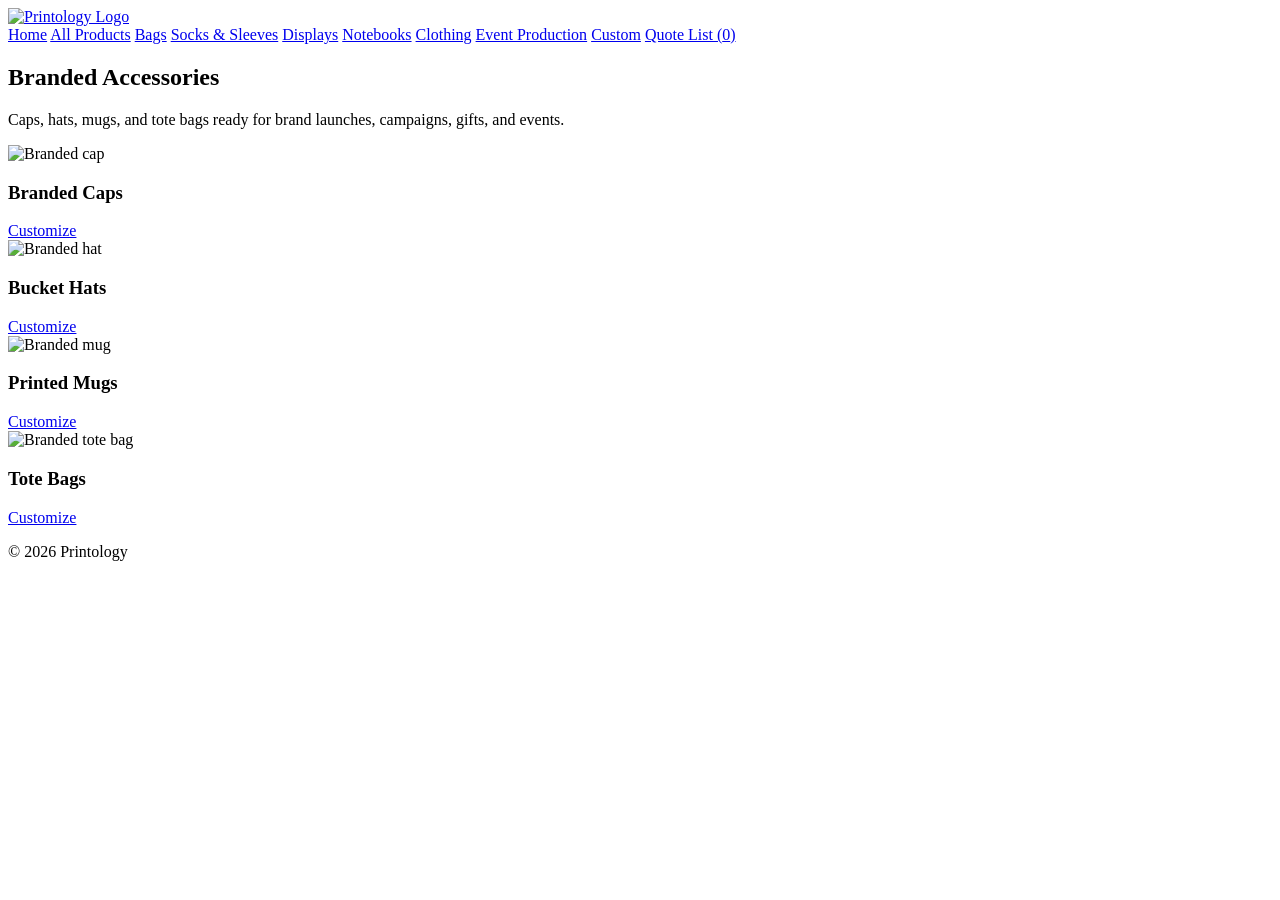
==== accessories.html @ 0ce9ba8e "Add files via upload" ====
﻿<!DOCTYPE html>
<html lang="en">
<head>
    <meta charset="UTF-8">
    <meta name="viewport" content="width=device-width, initial-scale=1.0">
    <title>Accessories | Printology</title>
    <link rel="stylesheet" href="css/styles.css">
</head>
<body>
<header>
    <div class="logo">
        <a href="index.html">
            <img src="images/branding/logo.png" alt="Printology Logo">
        </a>
    </div>
    <nav>
        <a href="index.html">Home</a>
        <a href="catalog.html">All Products</a>
        <a href="bags.html">Bags</a>
        <a href="socks.html">Socks & Sleeves</a>
        <a href="displays.html">Displays</a>
        <a href="notebooks.html">Notebooks</a>
        <a href="tshirts.html">Clothing</a>
        <a href="event-production.html">Event Production</a>
        <a href="custom.html">Custom</a>
        <a href="cart.html">Quote List (<span id="quote-count">0</span>)</a>
    </nav>
</header>

<section class="products">
    <h1>Branded Accessories</h1>
    <p>Caps, hats, mugs, and tote bags ready for brand launches, campaigns, gifts, and events.</p>

    <div class="product-grid">
        <div class="product">
            <img src="images/accessories/cap1.jpg" alt="Branded cap">
            <h3>Branded Caps</h3>
            <a href="custom.html" class="buy-btn">Customize</a>
        </div>
        <div class="product">
            <img src="images/accessories/hat1.jpg" alt="Branded hat">
            <h3>Bucket Hats</h3>
            <a href="custom.html" class="buy-btn">Customize</a>
        </div>
        <div class="product">
            <img src="images/accessories/mug1.jpg" alt="Branded mug">
            <h3>Printed Mugs</h3>
            <a href="custom.html" class="buy-btn">Customize</a>
        </div>
        <div class="product">
            <img src="images/accessories/tote1.jpg" alt="Branded tote bag">
            <h3>Tote Bags</h3>
            <a href="custom.html" class="buy-btn">Customize</a>
        </div>
    </div>
</section>

<footer id="contact">
    <p>&copy; 2026 Printology</p>
</footer>

<script src="js/script.js"></script>
</body>
</html>
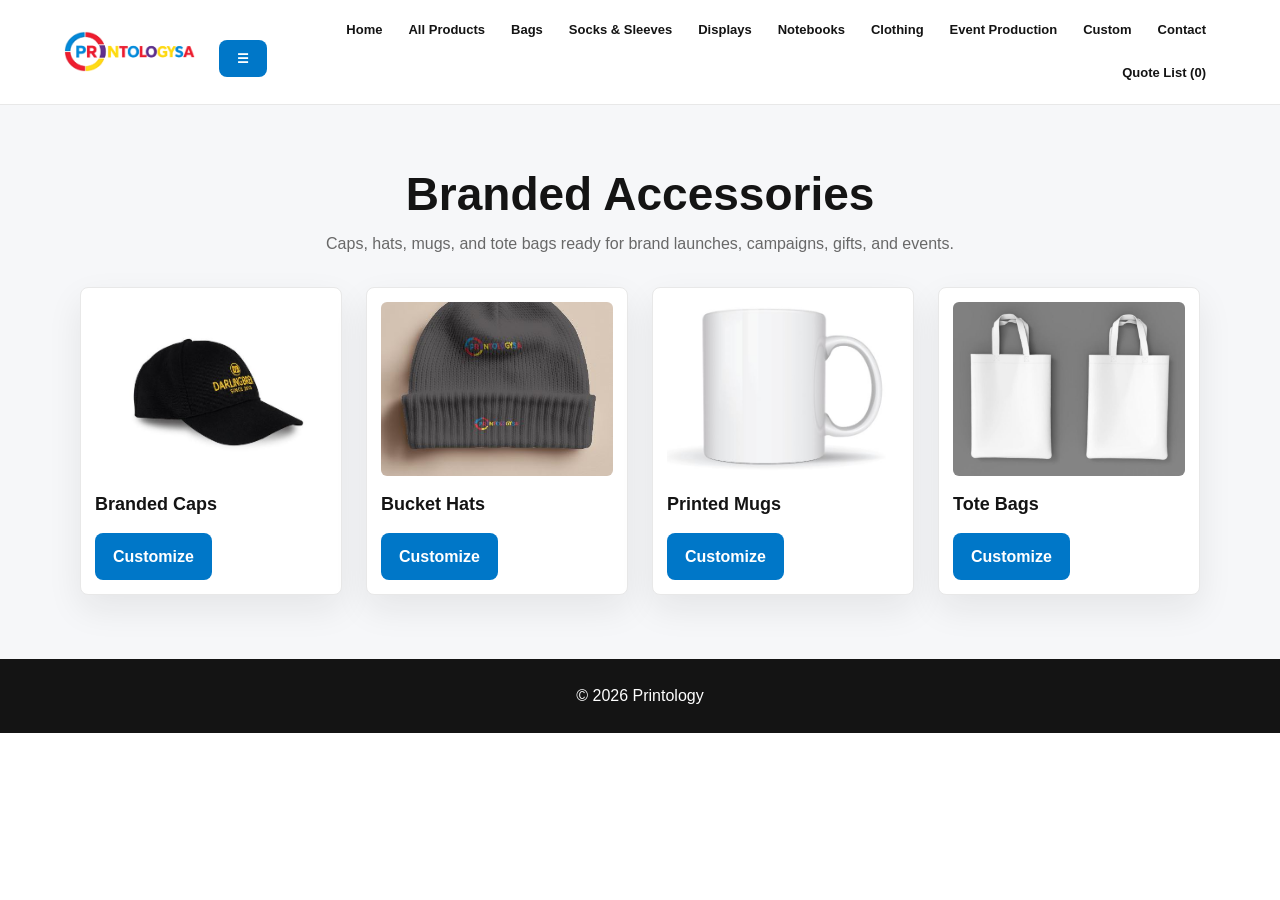
==== commit 633182ef: "Add files via upload" ====
--- a/accessories.html
+++ b/accessories.html
@@ -13,7 +13,12 @@
             <img src="images/branding/logo.png" alt="Printology Logo">
         </a>
     </div>
-    <nav>
+
+    <button class="nav-toggle" id="nav-toggle" aria-label="Open Menu">
+    ☰
+    </button>
+
+    <nav id="main-nav">
         <a href="index.html">Home</a>
         <a href="catalog.html">All Products</a>
         <a href="bags.html">Bags</a>
@@ -23,6 +28,7 @@
         <a href="tshirts.html">Clothing</a>
         <a href="event-production.html">Event Production</a>
         <a href="custom.html">Custom</a>
+        <a href="#contact">Contact</a>
         <a href="cart.html">Quote List (<span id="quote-count">0</span>)</a>
     </nav>
 </header>
--- a/css/styles.css
+++ b/css/styles.css
@@ -0,0 +1,980 @@
+* {
+    box-sizing: border-box;
+    margin: 0;
+    padding: 0;
+}
+
+:root {
+    --ink: #141414;
+    --muted: #686868;
+    --line: #e8e8e8;
+    --surface: #ffffff;
+    --soft: #f6f7f9;
+    --blue: #0077c8;
+    --red: #ef3340;
+    --yellow: #ffd23f;
+    --green: #16a36a;
+    --shadow: 0 14px 35px rgba(20, 20, 20, 0.08);
+}
+
+body {
+    background: var(--surface);
+    color: var(--ink);
+    font-family: Arial, Helvetica, sans-serif;
+    line-height: 1.6;
+}
+
+img {
+    display: block;
+    max-width: 100%;
+}
+
+a {
+    color: inherit;
+}
+
+header {
+    align-items: center;
+    background: rgba(255, 255, 255, 0.96);
+    border-bottom: 1px solid var(--line);
+    display: flex;
+    gap: 24px;
+    justify-content: space-between;
+    padding: 12px clamp(16px, 5vw, 64px);
+    position: sticky;
+    top: 0;
+    z-index: 10;
+}
+
+.logo img {
+    height: 44px;
+    object-fit: contain;
+}
+
+nav {
+    align-items: center;
+    display: flex;
+    flex-wrap: wrap;
+    gap: 6px;
+    justify-content: flex-end;
+}
+
+nav a,
+.dropdown > span {
+    border-radius: 999px;
+    color: var(--ink);
+    cursor: pointer;
+    display: inline-flex;
+    font-size: 13px;
+    font-weight: 700;
+    padding: 8px 10px;
+    text-decoration: none;
+}
+
+nav a:hover,
+.dropdown > span:hover {
+    background: var(--soft);
+    color: var(--blue);
+}
+
+.dropdown {
+    display: inline-block;
+    position: relative;
+}
+
+.dropdown-menu {
+    background: white;
+    border: 1px solid var(--line);
+    border-radius: 8px;
+    box-shadow: var(--shadow);
+    display: none;
+    min-width: 180px;
+    padding: 8px;
+    position: absolute;
+    right: 0;
+    top: 42px;
+}
+
+.dropdown:hover .dropdown-menu,
+.dropdown:focus-within .dropdown-menu {
+    display: block;
+}
+
+.dropdown-menu a {
+    display: block;
+    padding: 10px 12px;
+}
+
+#cart-count {
+    background: var(--red);
+    border-radius: 999px;
+    color: white;
+    display: inline-flex;
+    font-size: 12px;
+    justify-content: center;
+    min-width: 22px;
+    padding: 1px 7px;
+}
+
+.hero {
+    align-items: center;
+    background:
+        linear-gradient(rgba(0, 0, 0, 0.3), rgba(0, 0, 0, 0.3)),
+        url("../images/branding/hero1.png") center/cover no-repeat;
+    color: white;
+    display: flex;
+    justify-content: center;
+    min-height: 80vh;
+    padding: 72px clamp(18px, 6vw, 80px);
+    text-align: center;
+}
+
+.hero-content {
+    max-width: 720px;
+}
+
+.eyebrow {
+    color: var(--yellow);
+    display: inline-block;
+    font-size: 13px;
+    font-weight: 800;
+    margin-bottom: 14px;
+    text-transform: uppercase;
+}
+
+.hero h1 {
+    font-size: clamp(42px, 7vw, 76px);
+    line-height: 0.98;
+    margin-bottom: 18px;
+}
+
+.hero p {
+    font-size: clamp(18px, 2vw, 22px);
+    margin: 0 auto;
+    max-width: 620px;
+}
+
+.hero-actions {
+    display: flex;
+    flex-wrap: wrap;
+    gap: 12px;
+    justify-content: center;
+    margin-top: 10px;
+}
+
+button,
+.buy-btn {
+    background: var(--blue);
+    border: 0;
+    border-radius: 8px;
+    color: white;
+    cursor: pointer;
+    display: inline-block;
+    font-weight: 700;
+    margin-top: 14px;
+    padding: 11px 18px;
+    text-decoration: none;
+    transition: transform 0.2s ease, background 0.2s ease, box-shadow 0.2s ease;
+}
+
+button:hover,
+.buy-btn:hover {
+    background: #005fa3;
+    box-shadow: 0 10px 24px rgba(0, 119, 200, 0.22);
+    transform: translateY(-2px);
+}
+
+.hero button,
+.branding button {
+    background: var(--yellow);
+    color: var(--ink);
+}
+
+.hero button:hover,
+.branding button:hover {
+    background: #f4bd00;
+}
+
+[hidden] {
+    display: none !important;
+}
+
+section,
+.page-section {
+    padding: 64px clamp(18px, 5vw, 72px);
+}
+
+section h1,
+section h2,
+.page-title {
+    font-size: clamp(30px, 4vw, 46px);
+    line-height: 1.1;
+    margin-bottom: 12px;
+    text-align: center;
+}
+
+section > p,
+.section-intro {
+    color: var(--muted);
+    margin: 0 auto 28px;
+    max-width: 680px;
+    text-align: center;
+}
+
+.products,
+.testimonials,
+.custom {
+    background: var(--soft);
+}
+
+.product-grid,
+.category-grid {
+    display: grid;
+    gap: 24px;
+    grid-template-columns: repeat(auto-fit, minmax(210px, 1fr));
+    margin: 30px auto 0;
+    max-width: 1120px;
+}
+
+.product,
+.category,
+.why-card,
+.testimonial {
+    background: white;
+    border: 1px solid var(--line);
+    border-radius: 8px;
+    box-shadow: var(--shadow);
+}
+
+.product,
+.category {
+    overflow: hidden;
+    text-decoration: none;
+    transition: transform 0.2s ease, box-shadow 0.2s ease;
+}
+
+.product {
+    padding: 14px;
+}
+
+.product:hover,
+.category:hover {
+    box-shadow: 0 20px 45px rgba(20, 20, 20, 0.12);
+    transform: translateY(-5px);
+}
+
+.product img,
+.category img {
+    aspect-ratio: 4 / 3;
+    border-radius: 6px;
+    height: auto;
+    object-fit: cover;
+    width: 100%;
+}
+
+.product h3,
+.category h3 {
+    font-size: 18px;
+    margin-top: 14px;
+}
+
+.product p,
+.price {
+    color: var(--muted);
+    font-weight: 700;
+    margin-top: 4px;
+}
+
+.category {
+    cursor: pointer;
+    padding: 14px;
+    text-align: left;
+}
+
+.why-us {
+    background: white;
+}
+
+.why-container {
+    display: grid;
+    gap: 20px;
+    grid-template-columns: repeat(auto-fit, minmax(220px, 1fr));
+    margin: 30px auto 0;
+    max-width: 980px;
+}
+
+.why-card {
+    padding: 24px;
+}
+
+.why-card h3 {
+    margin-bottom: 8px;
+}
+
+.why-card p {
+    color: var(--muted);
+}
+
+.branding {
+    background: var(--ink);
+    color: white;
+    text-align: center;
+}
+
+.branding p {
+    color: rgba(255, 255, 255, 0.78);
+}
+
+.testimonial {
+    margin: 18px auto 0;
+    max-width: 680px;
+    padding: 22px;
+}
+
+.testimonial h4 {
+    color: var(--blue);
+    margin-top: 8px;
+}
+
+.product-page {
+    align-items: start;
+    display: grid;
+    gap: 40px;
+    grid-template-columns: minmax(260px, 480px) minmax(260px, 1fr);
+    margin: 0 auto;
+    max-width: 1040px;
+    padding: 64px clamp(18px, 5vw, 72px);
+}
+
+.product-page img {
+    aspect-ratio: 1 / 1;
+    border-radius: 8px;
+    box-shadow: var(--shadow);
+    object-fit: cover;
+    width: 100%;
+}
+
+.product-info {
+    padding-top: 16px;
+}
+
+.product-info h1 {
+    font-size: clamp(34px, 5vw, 56px);
+    line-height: 1;
+    margin-bottom: 10px;
+}
+
+.product-info label {
+    display: block;
+    font-weight: 700;
+    margin-top: 18px;
+}
+
+.product-info select,
+.custom input,
+.custom textarea,
+.custom select {
+    border: 1px solid var(--line);
+    border-radius: 8px;
+    font: inherit;
+    margin-top: 8px;
+    padding: 12px;
+    width: 100%;
+}
+
+.custom form {
+    background: white;
+    border: 1px solid var(--line);
+    border-radius: 8px;
+    box-shadow: var(--shadow);
+    display: grid;
+    gap: 14px;
+    margin: 28px auto 0;
+    max-width: 520px;
+    padding: 22px;
+}
+
+.custom textarea {
+    min-height: 150px;
+    resize: vertical;
+}
+
+.cart-page {
+    margin: 0 auto;
+    max-width: 860px;
+    min-height: 58vh;
+    padding: 64px clamp(18px, 5vw, 72px);
+}
+
+.cart-item {
+    align-items: center;
+    background: white;
+    border: 1px solid var(--line);
+    border-radius: 8px;
+    display: flex;
+    gap: 16px;
+    justify-content: space-between;
+    margin-top: 14px;
+    padding: 16px;
+}
+
+.cart-item button {
+    background: var(--red);
+    margin-top: 0;
+}
+
+.cart-total {
+    border-top: 1px solid var(--line);
+    font-size: 24px;
+    margin-top: 24px;
+    padding-top: 18px;
+}
+
+.cart-actions {
+    display: flex;
+    flex-wrap: wrap;
+    gap: 12px;
+    margin-top: 16px;
+}
+
+.quote-items {
+    display: grid;
+    gap: 16px;
+    margin-top: 24px;
+}
+
+.quote-item {
+    align-items: stretch;
+    background: white;
+    border: 1px solid var(--line);
+    border-radius: 8px;
+    box-shadow: var(--shadow);
+    display: grid;
+    gap: 16px;
+    grid-template-columns: 120px 1fr auto;
+    padding: 14px;
+}
+
+.quote-item img {
+    aspect-ratio: 1 / 1;
+    border-radius: 6px;
+    height: 120px;
+    object-fit: cover;
+    width: 120px;
+}
+
+.quote-item h2 {
+    font-size: 20px;
+    line-height: 1.2;
+}
+
+.quote-item p {
+    color: var(--muted);
+    margin-top: 4px;
+}
+
+.quote-item dl {
+    display: grid;
+    gap: 6px;
+    margin-top: 10px;
+}
+
+.quote-item dt {
+    color: var(--muted);
+    font-size: 12px;
+    font-weight: 800;
+    text-transform: uppercase;
+}
+
+.quote-item dd {
+    font-size: 14px;
+}
+
+.quote-item-controls {
+    align-items: end;
+    display: grid;
+    gap: 8px;
+    min-width: 120px;
+}
+
+.quote-item-controls label {
+    font-size: 12px;
+    font-weight: 800;
+    text-transform: uppercase;
+}
+
+.quote-item-controls input {
+    border: 1px solid var(--line);
+    border-radius: 8px;
+    font: inherit;
+    padding: 10px;
+    width: 100%;
+}
+
+.catalog-page {
+    background: var(--soft);
+    min-height: 70vh;
+}
+
+.catalog-hero {
+    background: white;
+    padding-bottom: 36px;
+}
+
+.catalog-hero-actions {
+    display: flex;
+    flex-wrap: wrap;
+    gap: 12px;
+    justify-content: center;
+    margin-top: 18px;
+}
+
+.catalog-tools {
+    align-items: center;
+    background: var(--soft);
+    display: grid;
+    gap: 14px;
+    grid-template-columns: minmax(220px, 1fr) minmax(180px, 280px) auto;
+    padding-bottom: 22px;
+    padding-top: 22px;
+}
+
+.catalog-tools input,
+.catalog-tools select {
+    border: 1px solid var(--line);
+    border-radius: 8px;
+    font: inherit;
+    padding: 12px;
+    width: 100%;
+}
+
+.catalog-tools p {
+    color: var(--muted);
+    font-weight: 700;
+    white-space: nowrap;
+}
+
+.catalog-grid {
+    display: grid;
+    gap: 22px;
+    grid-template-columns: repeat(auto-fit, minmax(260px, 1fr));
+    padding: 0 clamp(18px, 5vw, 72px) 64px;
+}
+
+.catalog-card {
+    background: white;
+    border: 1px solid var(--line);
+    border-radius: 8px;
+    box-shadow: var(--shadow);
+    display: flex;
+    flex-direction: column;
+    min-height: 100%;
+    overflow: hidden;
+}
+
+.catalog-card img {
+    aspect-ratio: 1 / 1;
+    background: var(--soft);
+    object-fit: cover;
+    width: 100%;
+}
+
+.catalog-card-body {
+    display: flex;
+    flex: 1;
+    flex-direction: column;
+    padding: 18px;
+}
+
+.catalog-pill {
+    align-self: flex-start;
+    background: var(--soft);
+    border-radius: 999px;
+    color: var(--blue);
+    font-size: 12px;
+    font-weight: 800;
+    margin-bottom: 10px;
+    padding: 5px 9px;
+    text-transform: uppercase;
+}
+
+.catalog-card h2 {
+    font-size: 20px;
+    line-height: 1.15;
+    margin-bottom: 8px;
+}
+
+.catalog-card p {
+    color: var(--muted);
+    margin-bottom: 14px;
+}
+
+.catalog-card dl {
+    display: grid;
+    gap: 9px;
+    margin-top: auto;
+}
+
+.catalog-actions {
+    display: grid;
+    gap: 10px;
+    margin-top: 14px;
+}
+
+.catalog-actions .buy-btn {
+    margin-top: 0;
+    text-align: center;
+    width: 100%;
+}
+
+.catalog-card dl div {
+    border-top: 1px solid var(--line);
+    padding-top: 8px;
+}
+
+.catalog-card dt {
+    color: var(--muted);
+    font-size: 12px;
+    font-weight: 800;
+    text-transform: uppercase;
+}
+
+.catalog-card dd {
+    font-size: 14px;
+    margin-top: 2px;
+}
+
+.secondary-btn {
+    background: var(--ink);
+}
+
+.empty-cart {
+    background: var(--soft);
+    border-radius: 8px;
+    color: var(--muted);
+    margin-top: 18px;
+    padding: 20px;
+}
+
+.sizing-list {
+    display: inline-block;
+    margin-top: 14px;
+    text-align: left;
+}
+
+footer {
+    background: var(--ink);
+    color: white;
+    padding: 24px;
+    text-align: center;
+}
+
+@media (max-width: 820px) {
+    header {
+        align-items: stretch;
+        gap: 10px;
+    }
+
+    nav {
+        flex-wrap: nowrap;
+        justify-content: flex-start;
+        margin-inline: -16px;
+        overflow-x: auto;
+        padding: 0 16px 4px;
+        scrollbar-width: none;
+        white-space: nowrap;
+    }
+
+    nav::-webkit-scrollbar {
+        display: none;
+    }
+
+    .hero {
+        background-position: center;
+        min-height: auto;
+        padding: 52px 18px;
+    }
+
+    .hero h1 {
+        font-size: 38px;
+    }
+
+    .hero p {
+        font-size: 17px;
+    }
+
+    .hero-actions,
+    .catalog-hero-actions {
+        flex-direction: column;
+    }
+
+    .hero-actions .buy-btn,
+    .catalog-hero-actions .buy-btn,
+    button,
+    .buy-btn {
+        text-align: center;
+        width: 100%;
+    }
+
+    section,
+    .page-section {
+        padding: 44px 16px;
+    }
+
+    .product-grid,
+    .category-grid,
+    .why-container,
+    .catalog-grid {
+        gap: 14px;
+        grid-template-columns: 1fr;
+    }
+
+    .product,
+    .category,
+    .why-card,
+    .testimonial,
+    .quote-item,
+    .catalog-card {
+        box-shadow: 0 8px 22px rgba(20, 20, 20, 0.07);
+    }
+
+    .quote-item {
+        grid-template-columns: 86px 1fr;
+    }
+
+    .quote-item img {
+        height: 86px;
+        width: 86px;
+    }
+
+    .quote-item-controls {
+        grid-column: 1 / -1;
+        grid-template-columns: 1fr 1fr;
+    }
+
+    .quote-item-controls label {
+        grid-column: 1 / -1;
+    }
+
+    .quote-item-controls button {
+        margin-top: 0;
+    }
+
+    .product-page {
+        grid-template-columns: 1fr;
+        padding: 44px 16px;
+    }
+
+    .catalog-tools {
+        grid-template-columns: 1fr;
+        padding-left: 16px;
+        padding-right: 16px;
+    }
+
+    .catalog-grid {
+        padding: 0 16px 44px;
+    }
+
+    .catalog-card {
+        display: grid;
+        grid-template-columns: 112px 1fr;
+    }
+
+    .catalog-card img {
+        aspect-ratio: auto;
+        height: 100%;
+        min-height: 160px;
+    }
+
+    .catalog-card-body {
+        padding: 14px;
+    }
+
+    .catalog-card h2 {
+        font-size: 17px;
+    }
+
+    .catalog-card p,
+    .catalog-card dd {
+        font-size: 13px;
+    }
+
+    .catalog-card dl {
+        gap: 6px;
+    }
+
+    .catalog-card .buy-btn {
+        font-size: 13px;
+        padding: 9px 10px;
+    }
+}
+
+@media (max-width: 430px) {
+    .catalog-card {
+        grid-template-columns: 96px 1fr;
+    }
+
+    .catalog-card img {
+        min-height: 150px;
+    }
+}
+
+
+.services-highlight {
+    background: #fff;
+    padding: 80px 20px;
+}
+
+.services-intro {
+    margin: auto;
+    max-width: 760px;
+    text-align: center;
+}
+
+.services-intro h2 {
+    font-size: clamp(36px, 5vw, 56px);
+    line-height: 1;
+    margin-bottom: 18px;
+}
+
+.services-intro p {
+    color: var(--muted);
+    font-size: 18px;
+    line-height: 1.7;
+}
+
+.services-grid {
+    display: grid;
+    gap: 28px;
+    grid-template-columns: repeat(auto-fit, minmax(320px, 1fr));
+    margin: 50px auto 0;
+    max-width: 1180px;
+}
+
+.service-box {
+    background: white;
+    border: 1px solid var(--line);
+    border-radius: 18px;
+    box-shadow: var(--shadow);
+    overflow: hidden;
+    transition: 0.25s ease;
+}
+
+.service-box:hover {
+    transform: translateY(-6px);
+}
+
+.service-box img {
+    height: 260px;
+    object-fit: cover;
+    width: 100%;
+}
+
+.service-content {
+    padding: 28px;
+}
+
+.service-content h3 {
+    font-size: 28px;
+    margin-bottom: 14px;
+}
+
+.service-content p {
+    color: var(--muted);
+    margin-bottom: 20px;
+}
+
+@media (max-width: 768px) {
+
+    header {
+        align-items: flex-start;
+        flex-direction: column;
+        gap: 14px;
+        padding: 14px 16px;
+    }
+
+    .logo img {
+        height: 38px;
+    }
+
+    .hero {
+        min-height: 62vh;
+        padding: 90px 18px 70px;
+    }
+
+    .hero h1 {
+        font-size: clamp(34px, 10vw, 52px);
+        line-height: 1;
+    }
+
+    .hero p {
+        font-size: 16px;
+    }
+
+    section,
+    .page-section {
+        padding: 54px 16px;
+    }
+
+    .services-grid,
+    .product-grid,
+    .category-grid,
+    .why-container {
+        gap: 18px;
+        grid-template-columns: 1fr;
+    }
+
+    .catalog-tools {
+        display: flex;
+        flex-direction: column;
+        gap: 12px;
+    }
+
+    .catalog-tools input,
+    .catalog-tools select {
+        width: 100%;
+    }
+
+    .catalog-hero-actions {
+        display: grid;
+        gap: 10px;
+        grid-template-columns: 1fr;
+    }
+
+    .product-page {
+        display: flex;
+        flex-direction: column;
+        gap: 24px;
+    }
+
+    .product-page img {
+        width: 100%;
+        border-radius: 12px;
+    }
+
+    .quote-item {
+        flex-direction: column;
+        align-items: flex-start;
+    }
+
+    .quote-item img {
+        width: 100%;
+        max-width: 100%;
+    }
+
+    .cart-actions {
+        display: flex;
+        flex-direction: column;
+        gap: 12px;
+    }
+
+    button,
+    .buy-btn {
+        width: 100%;
+        text-align: center;
+    }
+
+    footer {
+        text-align: center;
+    }
+}
